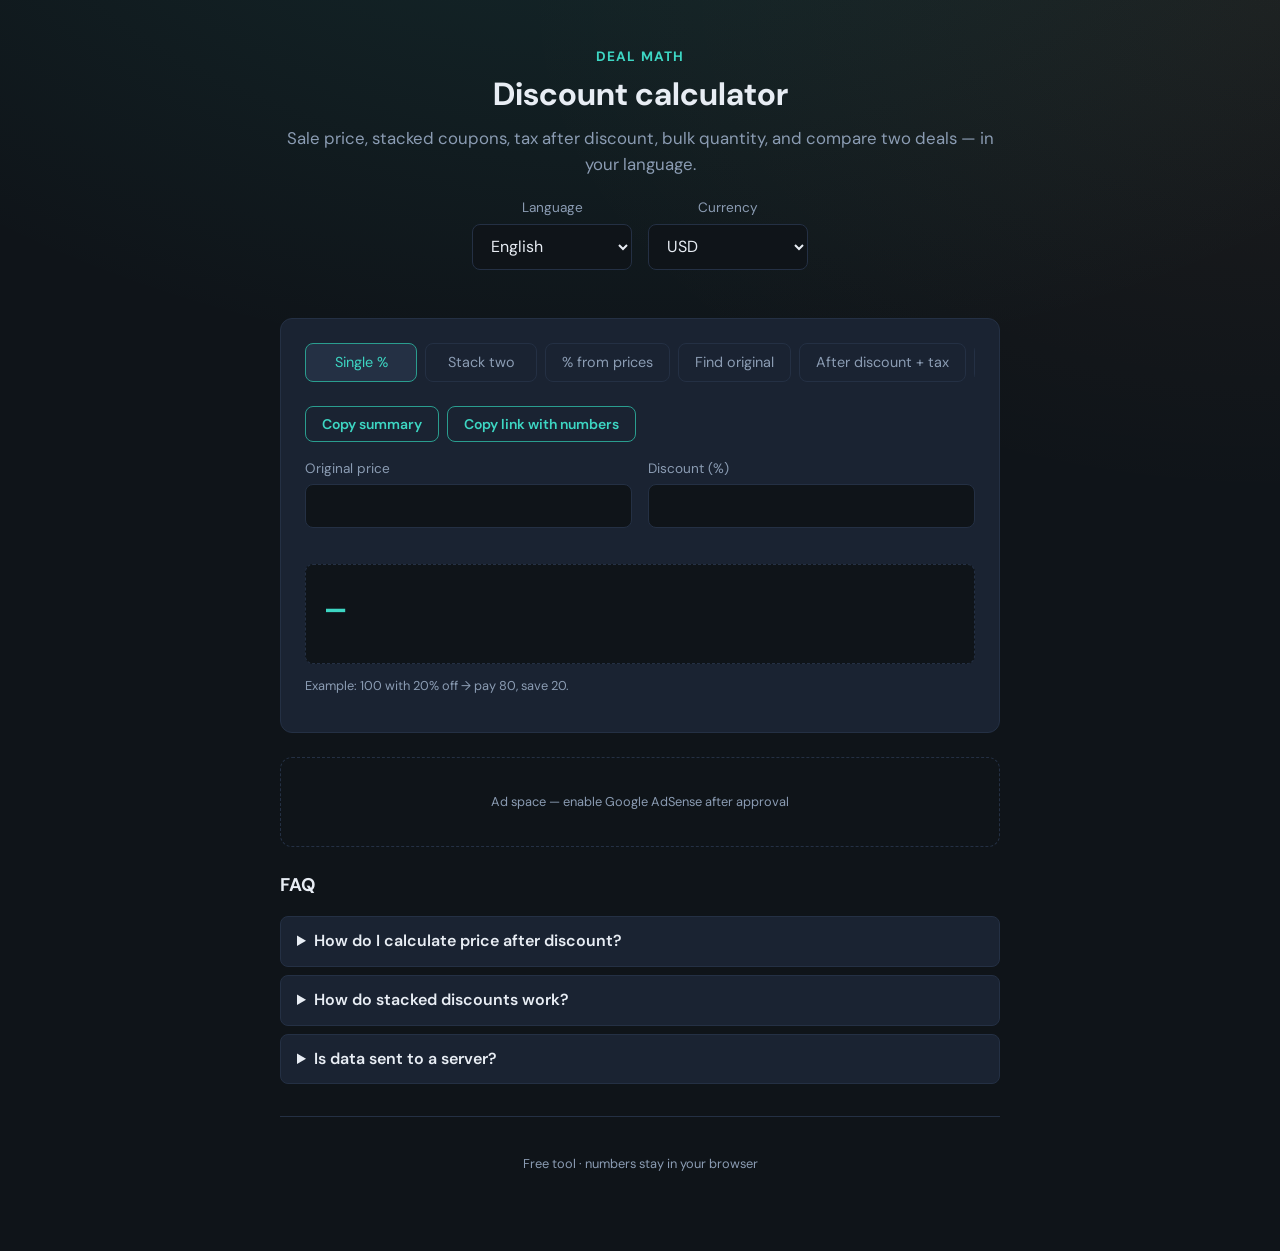
==== index.html @ 884fa3fd "Add multilingual Deal Math site for GitHub Pages Co-authored-by: Cursor <cursoragent@cursor.com>" ====
<!DOCTYPE html>
<html lang="ru">
  <head>
    <meta charset="utf-8" />
    <meta name="viewport" content="width=device-width, initial-scale=1" />
    <title>Discount Calculator</title>
    <meta name="description" content="Free discount calculator" />
    <link rel="canonical" href="https://deal-math.pages.dev/" />
    <link rel="alternate" hreflang="en" href="https://deal-math.pages.dev/?lang=en" />
    <link rel="alternate" hreflang="ru" href="https://deal-math.pages.dev/?lang=ru" />
    <link rel="alternate" hreflang="ky" href="https://deal-math.pages.dev/?lang=ky" />
    <link rel="alternate" hreflang="kk" href="https://deal-math.pages.dev/?lang=kk" />
    <link rel="alternate" hreflang="uz" href="https://deal-math.pages.dev/?lang=uz" />
    <link rel="alternate" hreflang="x-default" href="https://deal-math.pages.dev/?lang=en" />
    <meta property="og:type" content="website" />
    <meta property="og:title" content="Deal Math — Discount Calculator" />
    <meta property="og:description" content="Sale price, stacked discounts, VAT, compare deals." />
    <link rel="preconnect" href="https://fonts.googleapis.com" />
    <link rel="preconnect" href="https://fonts.gstatic.com" crossorigin />
    <link
      href="https://fonts.googleapis.com/css2?family=DM+Sans:wght@400;600;700&family=JetBrains+Mono:wght@500;600&display=swap"
      rel="stylesheet"
    />
    <link rel="stylesheet" href="assets/style.css" />
    <script type="application/ld+json">
      {
        "@context": "https://schema.org",
        "@type": "WebApplication",
        "name": "Deal Math",
        "applicationCategory": "FinanceApplication",
        "operatingSystem": "Any",
        "offers": { "@type": "Offer", "price": "0", "priceCurrency": "USD" }
      }
    </script>
  </head>
  <body>
    <div class="wrap">
      <header>
        <p class="logo" data-i18n="brand">Deal Math</p>
        <h1 data-i18n="h1">Discount calculator</h1>
        <p class="lead" data-i18n="lead"></p>
        <div class="header-controls">
          <div class="field field-inline">
            <label for="lang" data-i18n="langLabel">Language</label>
            <select id="lang" name="lang"></select>
          </div>
          <div class="field field-inline">
            <label for="currency" data-i18n="currencyLabel">Currency</label>
            <select id="currency" name="currency">
              <option value="USD">USD</option>
              <option value="EUR">EUR</option>
              <option value="RUB">RUB</option>
              <option value="KGS">KGS</option>
              <option value="KZT">KZT</option>
              <option value="UZS">UZS</option>
            </select>
          </div>
        </div>
      </header>

      <main>
        <section class="card">
          <div class="tabs" role="tablist">
            <button type="button" class="tab" role="tab" aria-selected="true" data-panel="panel-simple" data-i18n="tabSimple"></button>
            <button type="button" class="tab" role="tab" aria-selected="false" data-panel="panel-stack" data-i18n="tabStack"></button>
            <button type="button" class="tab" role="tab" aria-selected="false" data-panel="panel-reverse" data-i18n="tabReverse"></button>
            <button type="button" class="tab" role="tab" aria-selected="false" data-panel="panel-restore" data-i18n="tabRestore"></button>
            <button type="button" class="tab" role="tab" aria-selected="false" data-panel="panel-vat" data-i18n="tabVat"></button>
            <button type="button" class="tab" role="tab" aria-selected="false" data-panel="panel-qty" data-i18n="tabQty"></button>
            <button type="button" class="tab" role="tab" aria-selected="false" data-panel="panel-compare" data-i18n="tabCompare"></button>
          </div>

          <div class="toolbar">
            <button type="button" class="btn secondary" id="btn-copy" data-i18n="copyResult"></button>
            <button type="button" class="btn secondary" id="btn-share" data-i18n="shareLink"></button>
          </div>

          <div id="panel-simple" class="panel" role="tabpanel">
            <div class="row">
              <div class="field">
                <label for="price" data-i18n="labelOriginal"></label>
                <input id="price" type="number" inputmode="decimal" min="0" step="0.01" />
              </div>
              <div class="field">
                <label for="discount" data-i18n="labelDiscount"></label>
                <input id="discount" type="number" inputmode="decimal" min="0" max="100" step="0.1" />
              </div>
            </div>
            <div class="result" id="result-simple">
              <p class="result-main">—</p>
              <p class="result-sub"></p>
            </div>
            <p class="hint" data-i18n="hintSimple"></p>
          </div>

          <div id="panel-stack" class="panel" role="tabpanel" hidden>
            <div class="field">
              <label for="stack-price" data-i18n="labelOriginal"></label>
              <input id="stack-price" type="number" inputmode="decimal" min="0" step="0.01" />
            </div>
            <div class="row">
              <div class="field">
                <label for="stack-d1" data-i18n="labelFirst"></label>
                <input id="stack-d1" type="number" inputmode="decimal" min="0" max="100" step="0.1" />
              </div>
              <div class="field">
                <label for="stack-d2" data-i18n="labelSecond"></label>
                <input id="stack-d2" type="number" inputmode="decimal" min="0" max="100" step="0.1" />
              </div>
            </div>
            <div class="result" id="result-stack">
              <p class="result-main">—</p>
              <p class="result-sub"></p>
            </div>
            <p class="hint" data-i18n="hintStack"></p>
          </div>

          <div id="panel-reverse" class="panel" role="tabpanel" hidden>
            <div class="row">
              <div class="field">
                <label for="rev-original" data-i18n="labelWas"></label>
                <input id="rev-original" type="number" inputmode="decimal" min="0" step="0.01" />
              </div>
              <div class="field">
                <label for="rev-sale" data-i18n="labelNow"></label>
                <input id="rev-sale" type="number" inputmode="decimal" min="0" step="0.01" />
              </div>
            </div>
            <div class="result" id="result-reverse">
              <p class="result-main">—</p>
              <p class="result-sub"></p>
            </div>
            <p class="hint" data-i18n="hintReverse"></p>
          </div>

          <div id="panel-restore" class="panel" role="tabpanel" hidden>
            <div class="row">
              <div class="field">
                <label for="restore-sale" data-i18n="labelNow"></label>
                <input id="restore-sale" type="number" inputmode="decimal" min="0" step="0.01" />
              </div>
              <div class="field">
                <label for="restore-disc" data-i18n="labelDiscount"></label>
                <input id="restore-disc" type="number" inputmode="decimal" min="0" max="99.9" step="0.1" />
              </div>
            </div>
            <div class="result" id="result-restore">
              <p class="result-main">—</p>
              <p class="result-sub"></p>
            </div>
            <p class="hint" data-i18n="hintRestore"></p>
          </div>

          <div id="panel-vat" class="panel" role="tabpanel" hidden>
            <div class="row">
              <div class="field">
                <label for="vat-price" data-i18n="labelOriginal"></label>
                <input id="vat-price" type="number" inputmode="decimal" min="0" step="0.01" />
              </div>
              <div class="field">
                <label for="vat-disc" data-i18n="labelDiscount"></label>
                <input id="vat-disc" type="number" inputmode="decimal" min="0" max="100" step="0.1" />
              </div>
            </div>
            <div class="field">
              <label for="vat-rate" data-i18n="labelVat"></label>
              <input id="vat-rate" type="number" inputmode="decimal" min="0" max="100" step="0.1" value="12" />
            </div>
            <div class="result" id="result-vat">
              <p class="result-main">—</p>
              <p class="result-sub"></p>
            </div>
            <p class="hint" data-i18n="hintVat"></p>
          </div>

          <div id="panel-qty" class="panel" role="tabpanel" hidden>
            <div class="row">
              <div class="field">
                <label for="qty-unit" data-i18n="labelUnitPrice"></label>
                <input id="qty-unit" type="number" inputmode="decimal" min="0" step="0.01" />
              </div>
              <div class="field">
                <label for="qty-count" data-i18n="labelQty"></label>
                <input id="qty-count" type="number" inputmode="decimal" min="1" step="1" value="2" />
              </div>
            </div>
            <div class="field">
              <label for="qty-disc" data-i18n="labelDiscount"></label>
              <input id="qty-disc" type="number" inputmode="decimal" min="0" max="100" step="0.1" />
            </div>
            <div class="result" id="result-qty">
              <p class="result-main">—</p>
              <p class="result-sub"></p>
            </div>
            <p class="hint" data-i18n="hintQty"></p>
          </div>

          <div id="panel-compare" class="panel" role="tabpanel" hidden>
            <div class="compare-grid">
              <div>
                <div class="field">
                  <label for="cmp-price-a" data-i18n="labelOfferA"></label>
                  <input id="cmp-price-a" type="number" inputmode="decimal" min="0" step="0.01" />
                </div>
                <div class="field">
                  <label for="cmp-disc-a" data-i18n="labelOfferADisc"></label>
                  <input id="cmp-disc-a" type="number" inputmode="decimal" min="0" max="100" step="0.1" />
                </div>
              </div>
              <div>
                <div class="field">
                  <label for="cmp-price-b" data-i18n="labelOfferB"></label>
                  <input id="cmp-price-b" type="number" inputmode="decimal" min="0" step="0.01" />
                </div>
                <div class="field">
                  <label for="cmp-disc-b" data-i18n="labelOfferBDisc"></label>
                  <input id="cmp-disc-b" type="number" inputmode="decimal" min="0" max="100" step="0.1" />
                </div>
              </div>
            </div>
            <div class="result" id="result-compare">
              <p class="result-main">—</p>
              <p class="result-sub"></p>
            </div>
            <p class="hint" data-i18n="hintCompare"></p>
          </div>
        </section>

        <div class="ad-slot" id="ad-top" data-i18n="adPlaceholder"></div>

        <section class="affiliate card">
          <h2 data-i18n="affiliateTitle"></h2>
          <p class="hint affiliate-hint" data-i18n="affiliateHint"></p>
          <ul class="affiliate-list" id="affiliate-list"></ul>
          <p class="disclosure" data-i18n="disclosure"></p>
        </section>

        <section class="faq seo-block">
          <h2 data-i18n="faqTitle"></h2>
          <div id="faq-root"></div>
        </section>
      </main>

      <footer>
        <p data-i18n="footerText"></p>
      </footer>
    </div>

    <script>
      window.SITE_CONFIG = window.SITE_CONFIG || { affiliates: [] };
    </script>
    <script src="config.js" defer></script>
    <script type="module" src="assets/app.js"></script>
  </body>
</html>
---- assets/style.css ----
:root {
  --bg: #0f1419;
  --surface: #1a2332;
  --surface-2: #243044;
  --text: #e8edf4;
  --muted: #8b9cb3;
  --accent: #3dd6c3;
  --accent-dim: #2a9d8f;
  --warn: #f4a261;
  --radius: 12px;
  --font: "DM Sans", system-ui, sans-serif;
  --mono: "JetBrains Mono", ui-monospace, monospace;
}

*,
*::before,
*::after {
  box-sizing: border-box;
}

html {
  scroll-behavior: smooth;
}

body {
  margin: 0;
  min-height: 100vh;
  font-family: var(--font);
  font-size: 1rem;
  line-height: 1.55;
  color: var(--text);
  background: var(--bg);
  background-image:
    radial-gradient(ellipse 80% 50% at 50% -20%, rgba(61, 214, 195, 0.12), transparent),
    radial-gradient(ellipse 60% 40% at 100% 0%, rgba(244, 162, 97, 0.06), transparent);
}

a {
  color: var(--accent);
  text-decoration: none;
}

a:hover {
  text-decoration: underline;
}

.wrap {
  width: min(720px, 100% - 2rem);
  margin: 0 auto;
  padding: 2rem 0 4rem;
}

header {
  text-align: center;
  margin-bottom: 2rem;
}

.logo {
  font-weight: 700;
  font-size: 0.85rem;
  letter-spacing: 0.08em;
  text-transform: uppercase;
  color: var(--accent);
  margin-bottom: 0.5rem;
}

h1 {
  font-size: clamp(1.5rem, 4vw, 2rem);
  font-weight: 700;
  margin: 0 0 0.75rem;
  line-height: 1.2;
}

.lead {
  color: var(--muted);
  margin: 0;
  font-size: 1.05rem;
}

.header-controls {
  display: flex;
  flex-wrap: wrap;
  justify-content: center;
  gap: 1rem;
  margin-top: 1.25rem;
}

.field-inline {
  margin-bottom: 0;
  min-width: 10rem;
}

.field-inline label {
  margin-bottom: 0.25rem;
}

.field-inline select {
  padding: 0.5rem 0.75rem;
}

.toolbar {
  display: flex;
  flex-wrap: wrap;
  gap: 0.5rem;
  margin-bottom: 1rem;
}

.btn {
  padding: 0.5rem 1rem;
  border-radius: 8px;
  border: 1px solid var(--accent-dim);
  background: var(--accent);
  color: var(--bg);
  font-family: inherit;
  font-size: 0.875rem;
  font-weight: 600;
  cursor: pointer;
}

.btn.secondary {
  background: transparent;
  color: var(--accent);
}

.btn:hover {
  filter: brightness(1.05);
}

.compare-grid {
  display: grid;
  grid-template-columns: 1fr 1fr;
  gap: 1rem;
}

@media (max-width: 520px) {
  .compare-grid {
    grid-template-columns: 1fr;
  }
}

.card {
  background: var(--surface);
  border: 1px solid var(--surface-2);
  border-radius: var(--radius);
  padding: 1.5rem;
  margin-bottom: 1.25rem;
}

.tabs {
  display: flex;
  gap: 0.5rem;
  margin-bottom: 1.25rem;
  overflow-x: auto;
  flex-wrap: nowrap;
  padding-bottom: 0.25rem;
}

.tab {
  flex: 0 0 auto;
  white-space: nowrap;
  min-width: 7rem;
  padding: 0.6rem 1rem;
  border: 1px solid var(--surface-2);
  border-radius: 8px;
  background: transparent;
  color: var(--muted);
  font-family: inherit;
  font-size: 0.9rem;
  cursor: pointer;
  transition: background 0.15s, color 0.15s, border-color 0.15s;
}

.tab:hover {
  color: var(--text);
  border-color: var(--muted);
}

.tab[aria-selected="true"] {
  background: var(--surface-2);
  color: var(--accent);
  border-color: var(--accent-dim);
}

.panel[hidden] {
  display: none;
}

.field {
  margin-bottom: 1rem;
}

.field label {
  display: block;
  font-size: 0.85rem;
  color: var(--muted);
  margin-bottom: 0.35rem;
}

.field input,
.field select {
  width: 100%;
  padding: 0.65rem 0.85rem;
  border: 1px solid var(--surface-2);
  border-radius: 8px;
  background: var(--bg);
  color: var(--text);
  font-family: inherit;
  font-size: 1rem;
}

.field input:focus,
.field select:focus {
  outline: 2px solid var(--accent-dim);
  outline-offset: 1px;
}

.row {
  display: grid;
  grid-template-columns: 1fr 1fr;
  gap: 1rem;
}

@media (max-width: 480px) {
  .row {
    grid-template-columns: 1fr;
  }
}

.result {
  margin-top: 1.25rem;
  padding: 1.25rem;
  border-radius: 8px;
  background: var(--bg);
  border: 1px dashed var(--surface-2);
}

.result-main {
  font-family: var(--mono);
  font-size: clamp(1.5rem, 5vw, 2rem);
  font-weight: 600;
  color: var(--accent);
  margin: 0 0 0.5rem;
}

.result-sub {
  margin: 0;
  color: var(--muted);
  font-size: 0.95rem;
}

.result-sub strong {
  color: var(--warn);
}

.hint {
  font-size: 0.8rem;
  color: var(--muted);
  margin-top: 0.75rem;
}

.ad-slot {
  min-height: 90px;
  display: flex;
  align-items: center;
  justify-content: center;
  border: 1px dashed var(--surface-2);
  border-radius: var(--radius);
  color: var(--muted);
  font-size: 0.8rem;
  margin: 1.5rem 0;
  text-align: center;
  padding: 1rem;
}

.affiliate h2,
.faq h2,
.seo-block h2 {
  font-size: 1.15rem;
  margin: 0 0 1rem;
}

.affiliate-list {
  list-style: none;
  padding: 0;
  margin: 0;
  display: flex;
  flex-direction: column;
  gap: 0.75rem;
}

.affiliate-list a {
  display: block;
  padding: 0.85rem 1rem;
  background: var(--surface);
  border: 1px solid var(--surface-2);
  border-radius: 8px;
  color: var(--text);
  text-decoration: none;
  transition: border-color 0.15s;
}

.affiliate-list a:hover {
  border-color: var(--accent-dim);
  text-decoration: none;
}

.affiliate-list span {
  display: block;
  font-size: 0.8rem;
  color: var(--muted);
  margin-top: 0.25rem;
}

.faq details {
  background: var(--surface);
  border: 1px solid var(--surface-2);
  border-radius: 8px;
  margin-bottom: 0.5rem;
  padding: 0.75rem 1rem;
}

.faq summary {
  cursor: pointer;
  font-weight: 600;
}

.faq details[open] summary {
  margin-bottom: 0.5rem;
  color: var(--accent);
}

.faq p {
  margin: 0;
  color: var(--muted);
  font-size: 0.95rem;
}

footer {
  text-align: center;
  color: var(--muted);
  font-size: 0.8rem;
  margin-top: 2rem;
  padding-top: 1.5rem;
  border-top: 1px solid var(--surface-2);
}

.disclosure {
  font-size: 0.75rem;
  color: var(--muted);
  margin-top: 0.5rem;
}
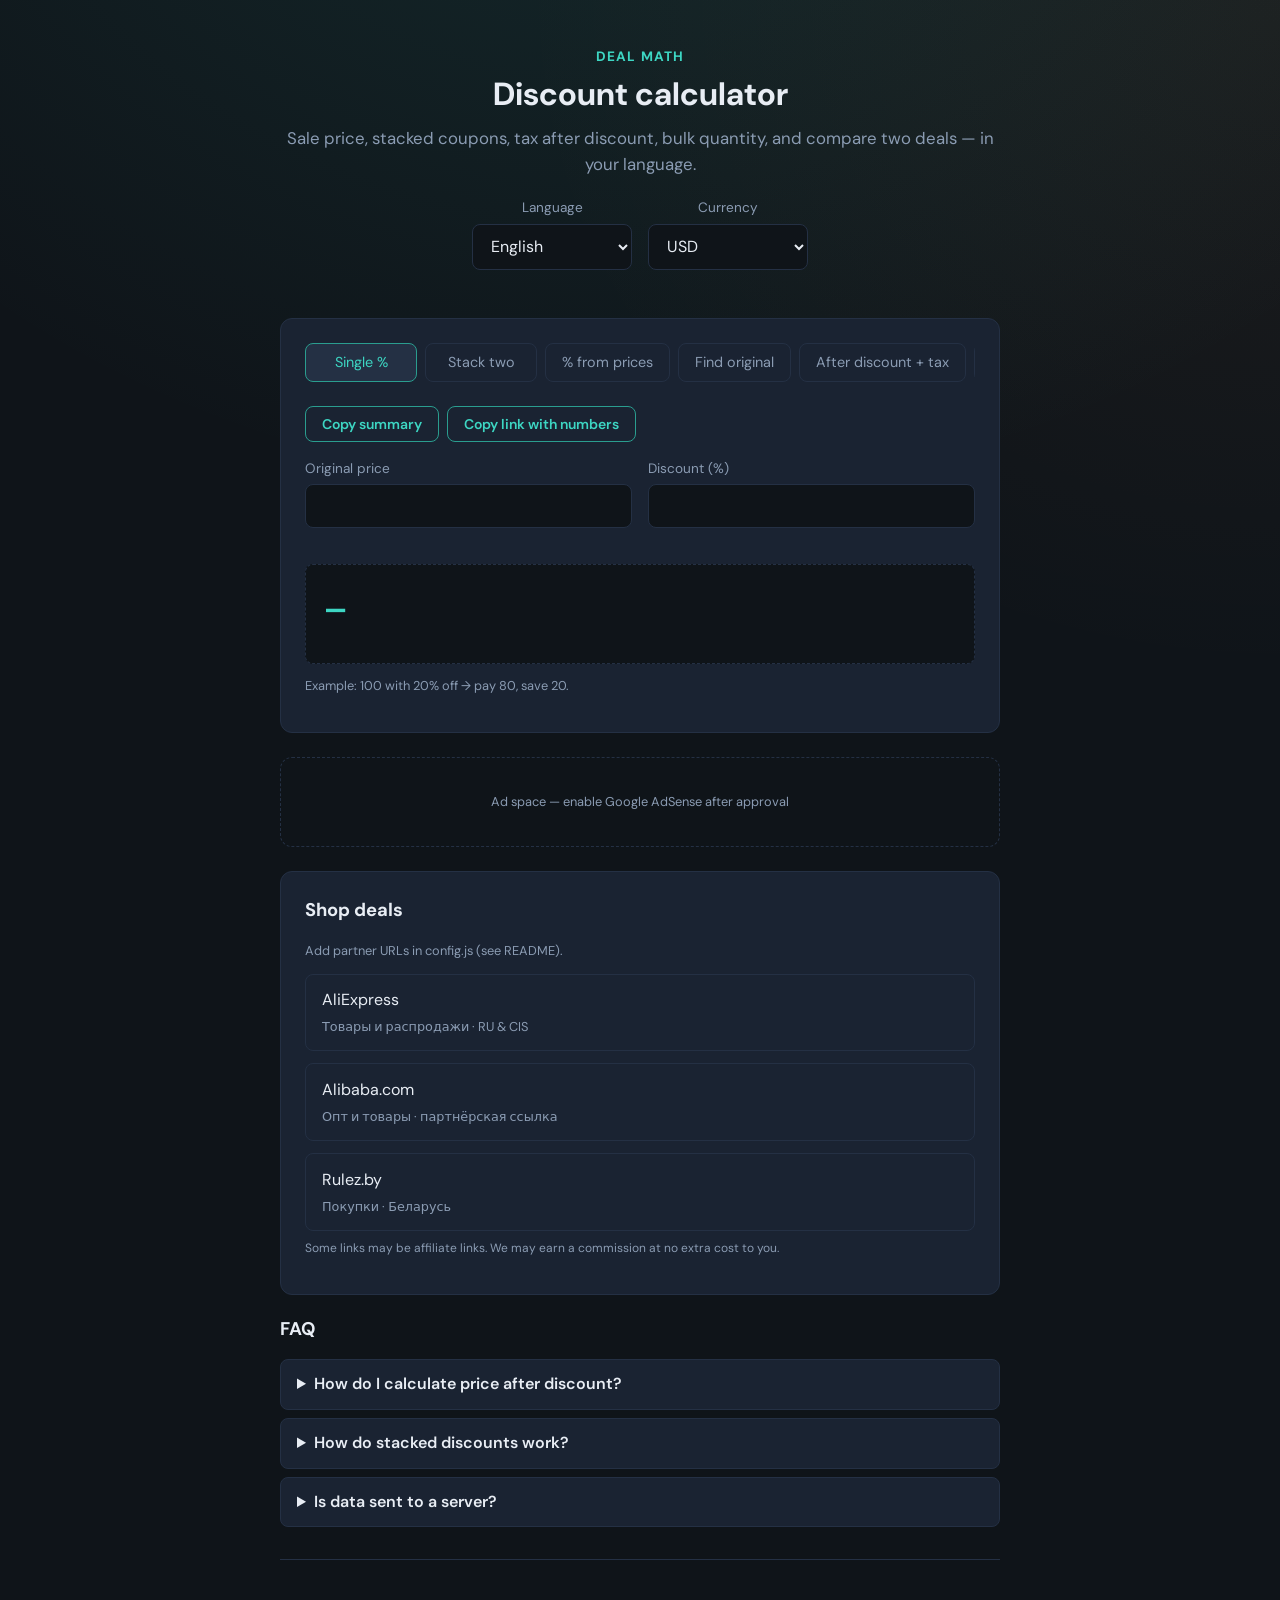
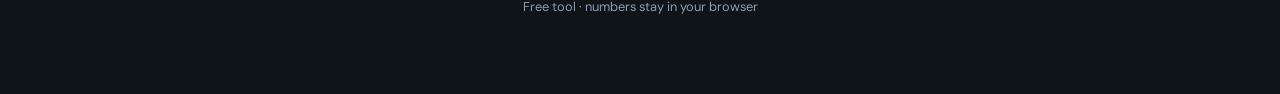
==== commit f7f328ff: "Add sitemap.txt fallback for Search Console Co-authored-by: Cursor <cursoragent@cursor.com>" ====
--- a/index.html
+++ b/index.html
@@ -3,15 +3,23 @@
   <head>
     <meta charset="utf-8" />
     <meta name="viewport" content="width=device-width, initial-scale=1" />
+    <meta name="mitgo-verification" content="15f82dff-ff87-4726-8a8a-8f9b454998b1" />
+    <meta name="google-site-verification" content="AN2-uLOAGVZYsGgQOPrCtuJt27Yc259OUu7pYyU6ux8" />
     <title>Discount Calculator</title>
     <meta name="description" content="Free discount calculator" />
-    <link rel="canonical" href="https://deal-math.pages.dev/" />
-    <link rel="alternate" hreflang="en" href="https://deal-math.pages.dev/?lang=en" />
-    <link rel="alternate" hreflang="ru" href="https://deal-math.pages.dev/?lang=ru" />
-    <link rel="alternate" hreflang="ky" href="https://deal-math.pages.dev/?lang=ky" />
-    <link rel="alternate" hreflang="kk" href="https://deal-math.pages.dev/?lang=kk" />
-    <link rel="alternate" hreflang="uz" href="https://deal-math.pages.dev/?lang=uz" />
-    <link rel="alternate" hreflang="x-default" href="https://deal-math.pages.dev/?lang=en" />
+    <link rel="canonical" href="https://kimaleksandr.github.io/deal-math/" />
+    <link
+      rel="sitemap"
+      type="application/xml"
+      title="Sitemap"
+      href="https://kimaleksandr.github.io/deal-math/sitemap.xml"
+    />
+    <link rel="alternate" hreflang="en" href="https://kimaleksandr.github.io/deal-math/?lang=en" />
+    <link rel="alternate" hreflang="ru" href="https://kimaleksandr.github.io/deal-math/?lang=ru" />
+    <link rel="alternate" hreflang="ky" href="https://kimaleksandr.github.io/deal-math/?lang=ky" />
+    <link rel="alternate" hreflang="kk" href="https://kimaleksandr.github.io/deal-math/?lang=kk" />
+    <link rel="alternate" hreflang="uz" href="https://kimaleksandr.github.io/deal-math/?lang=uz" />
+    <link rel="alternate" hreflang="x-default" href="https://kimaleksandr.github.io/deal-math/?lang=en" />
     <meta property="og:type" content="website" />
     <meta property="og:title" content="Deal Math — Discount Calculator" />
     <meta property="og:description" content="Sale price, stacked discounts, VAT, compare deals." />
